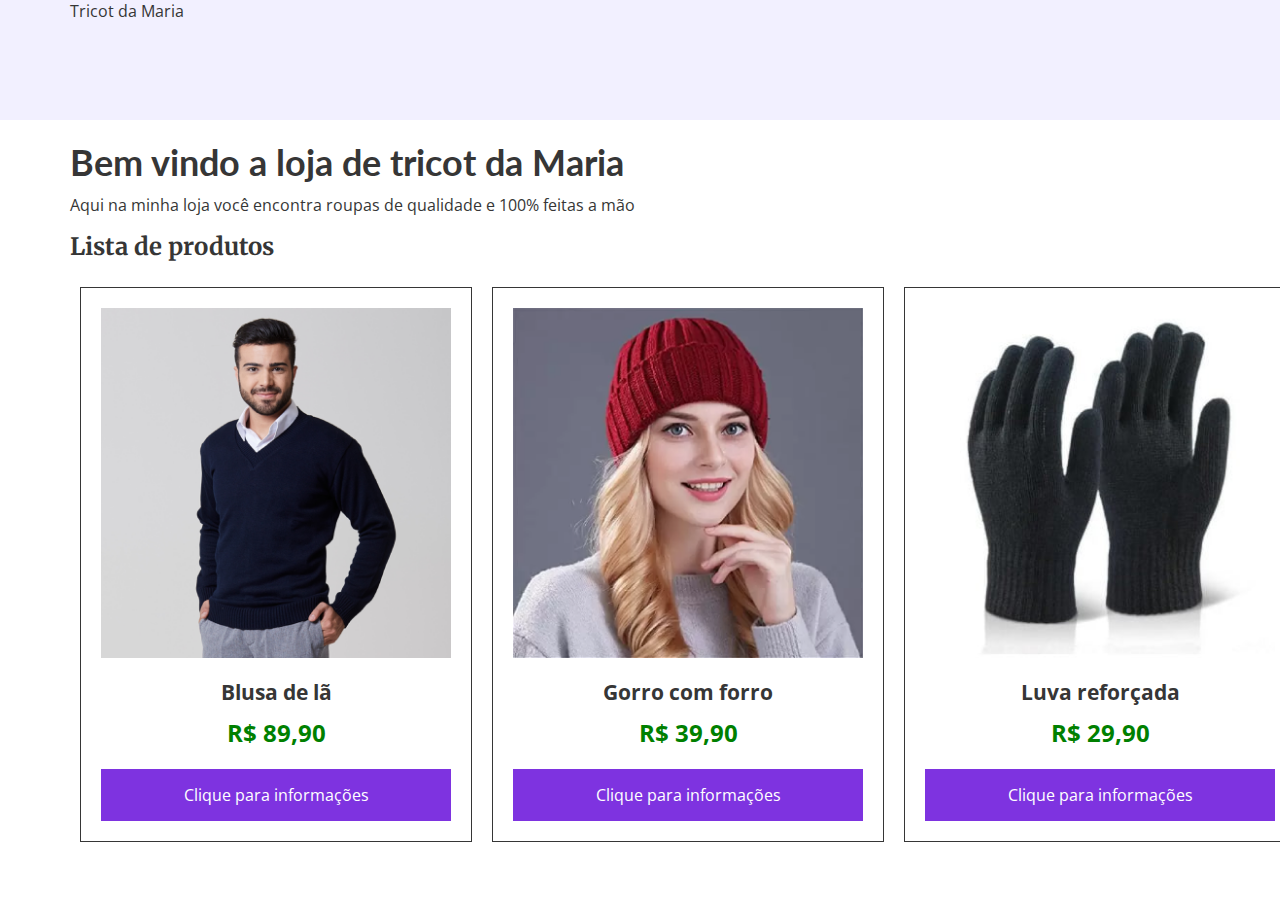
==== index.html @ 807dc62a "Meu primeiro commit" ====
<!DOCTYPE html>
<html lang="en">
<head>
    <meta charset="UTF-8">
    <meta name="viewport" content="width=device-width, initial-scale=1.0">
    <title>Lojinha de tricot</title>
    <link rel="stylesheet" type="text/css" href="css/default.css" />
</head>
<body>
    <!--  AQUI É O TÍTULO DA MINHA PÁGINA  -->
    <div id="cabecalho">
        <div class="container">
            <div id="logo">Tricot da Maria</div>
            <div id="menu"></div>
        </div>
    </div>
    <div id="principal">
        <div class="container">
            <h1>Bem vindo a loja de tricot da Maria</h1>
            <p>Aqui na minha loja você encontra roupas de qualidade e 100% feitas a mão</p>

            <h2>Lista de produtos</h2>
            <!-- AQUI É MINHA LISTA -->
            <ul id="lista-produtos">
                <li>
                    <div class="produto">
                        <img src="images/blusa.png" alt="Blusa Azul" />
                        <h3>Blusa de lã</h3>
                        <p class="preco">R$ 89,90</p>
                        <a class="botao" href="https://api.whatsapp.com/send?phone=5521970160340&text=Ol%C3%A1,%20gostaria%20de%20mais%20informa%C3%A7%C3%B5es" target="_blank">Clique para informações</a>
                    </div>
                </li>
                <li>
                    <div class="produto">
                        <img src="images/gorro.png" alt="Gorro" />
                        <h3>Gorro com forro</h3>
                        <p class="preco">R$ 39,90</p>
                        <a class="botao" href="https://api.whatsapp.com/send?phone=5521970160340&text=Ol%C3%A1,%20gostaria%20de%20mais%20informa%C3%A7%C3%B5es" target="_blank">Clique para informações</a>
                    </div>
                </li>
                <li>
                    <div class="produto">
                        <img src="images/luva.png" alt="Luvas" />
                        <h3>Luva reforçada</h3>
                        <p class="preco">R$ 29,90</p>
                        <a class="botao" href="https://api.whatsapp.com/send?phone=5521970160340&text=Ol%C3%A1,%20gostaria%20de%20mais%20informa%C3%A7%C3%B5es" target="_blank">Clique para informações</a>
                    </div>
                </li>
            </ul>
        </div>
    </div>
    <!-- todo: FAZER AQUI A LISTA DE MAIS VENDIDOS -->
    <div id="rodape">

    </div>
</body>
</html>
---- css/default.css ----
@import url('https://fonts.googleapis.com/css2?family=Lato&family=Merriweather:wght@700&family=Open+Sans:wght@300;400;700&display=swap');
*{
    margin: 0;
    padding: 0;
    color: #363636;
    font-size: 16px;
    font-family: 'Open Sans', sans-serif;
    list-style-type: none;
    text-decoration: none;
}
h1 {
    color: #363636;
    font-size: 36px;
    font-family: Lato, sans-serif;
    margin-top: 20px;
    margin-bottom: 10px;
}
h2 {
    font-family: 'Merriweather', serif;
    margin-top: 15px;
    margin-bottom: 15px;
    font-size: 24px;
}
h3 {
    font-size: 21px;
    margin-top:15px;
}
p {
    margin-top: 10px;
}
a {
    margin-top: 10px;
}
img {
    width: 100%;
}
.container {
    width: 1140px;
    margin: auto;
}

#cabecalho {
    width: 100%;
    height: 120px;
    background-color: #F2F0FF;
}

#lista-produtos {
    display: flex;
    margin: auto;
}

.produto { 
    width: 350px;
    margin: 10px;
    padding: 20px;
    border: 1px solid #363636;
    text-align: center;
}

.preco {
    font-weight: bold;
    color: green;
    font-size: 1.5rem;
}

.botao {
    display: flex;
    justify-content: center;
    margin: auto;
    margin-top: 20px;
    width: calc(100% - 30px);
    background-color: #7E33E0;
    color: white;
    padding: 15px;
}
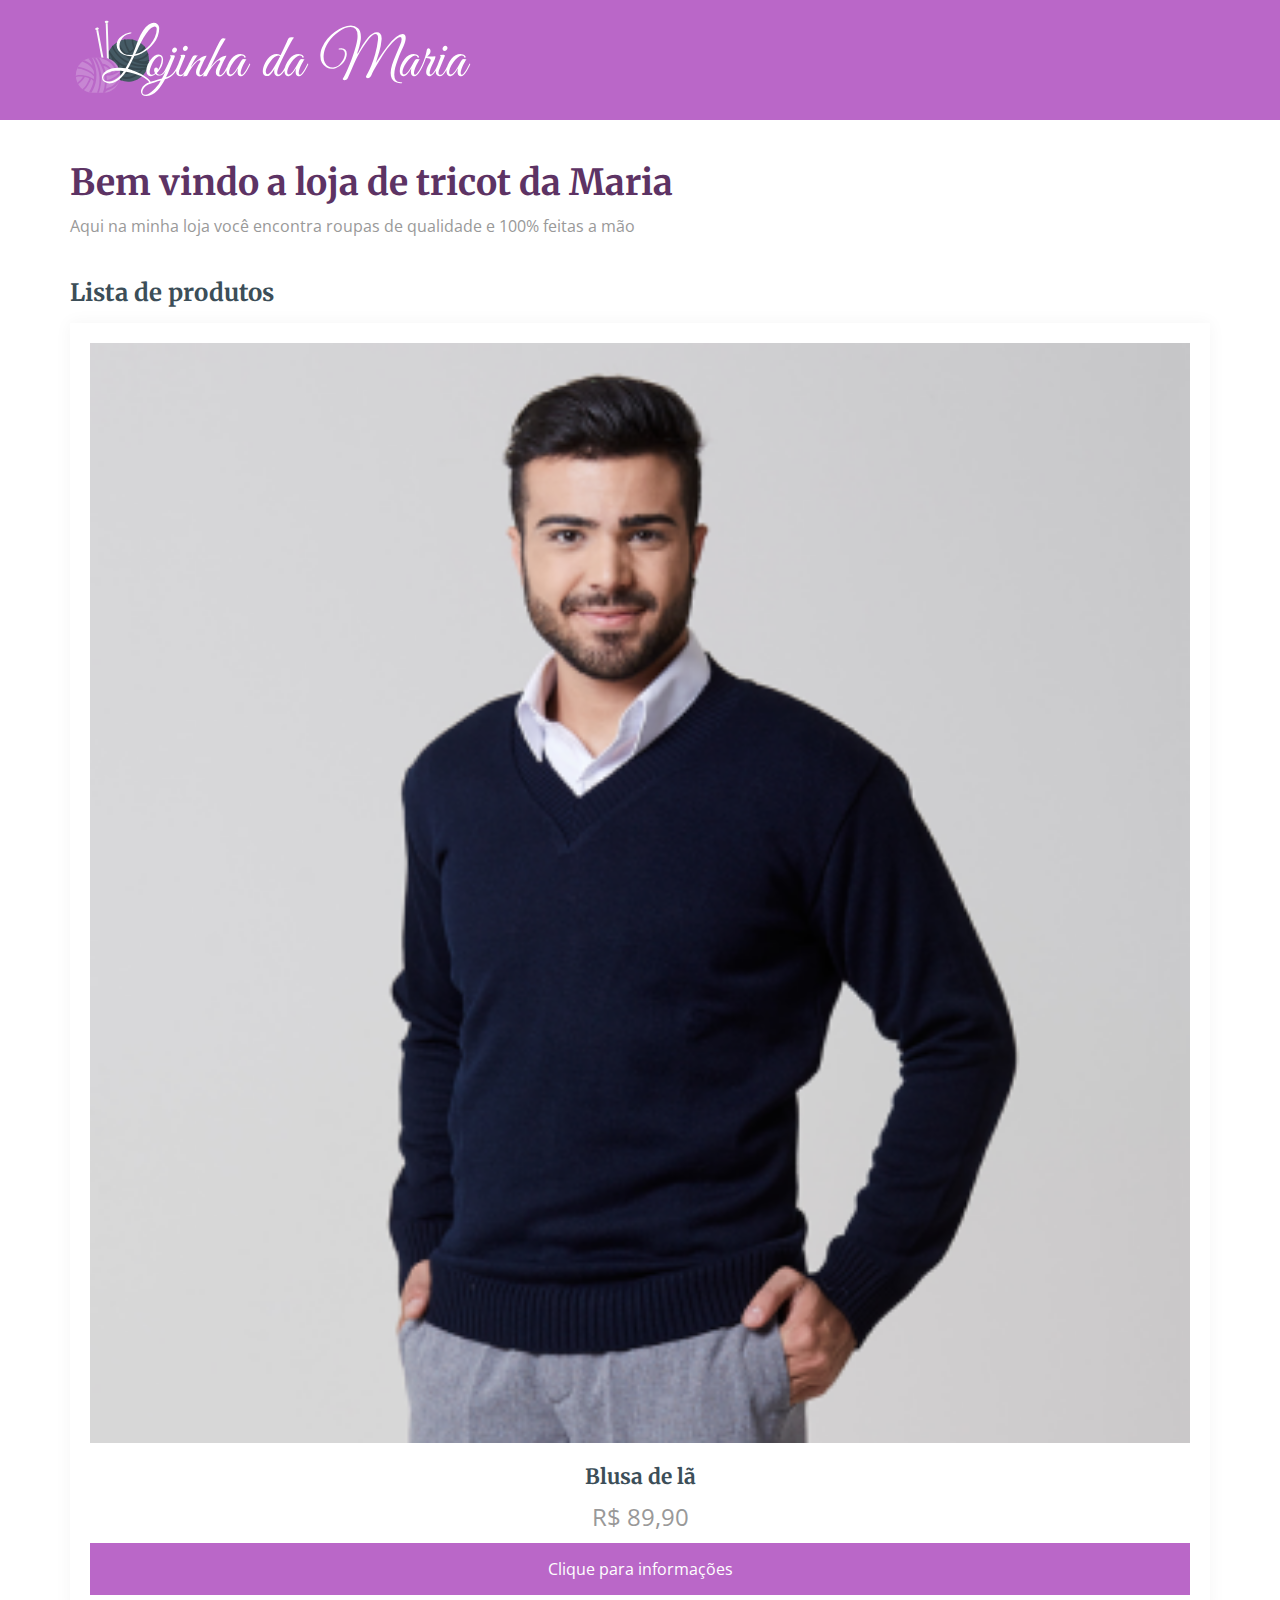
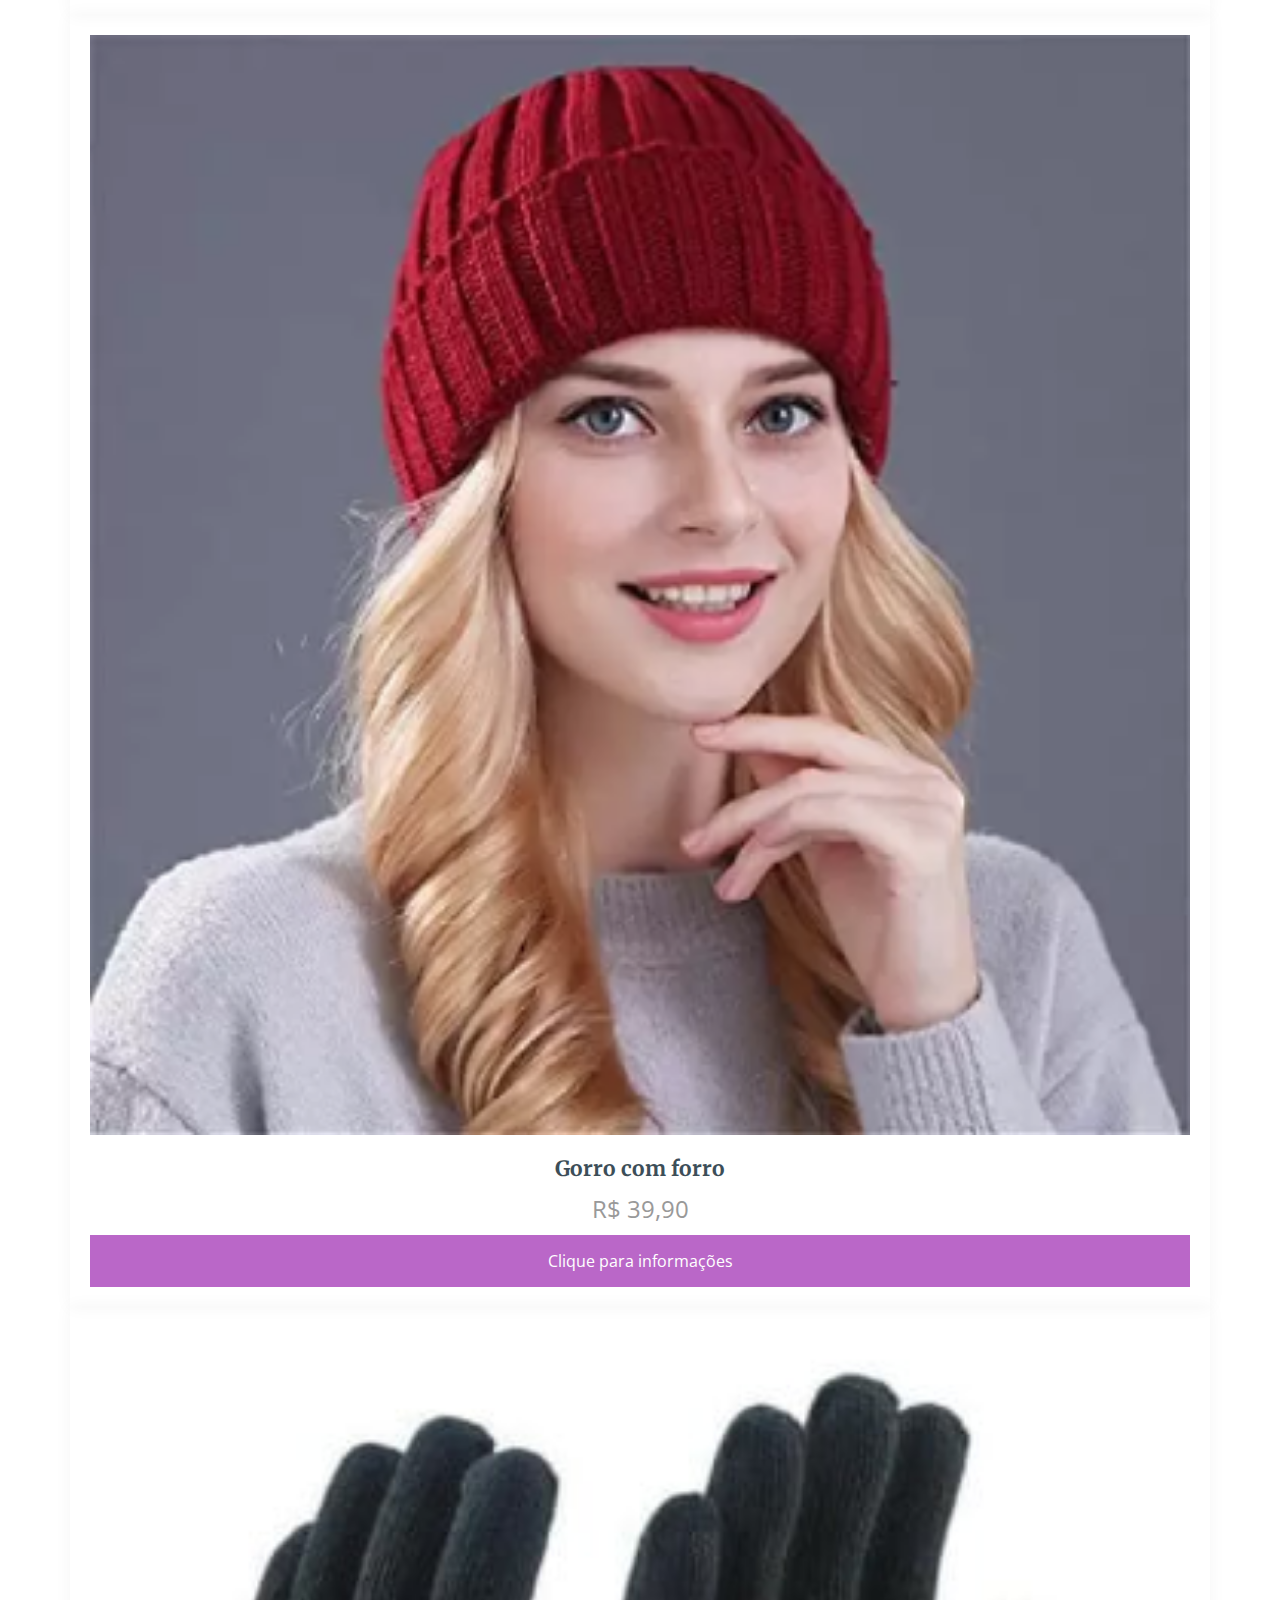
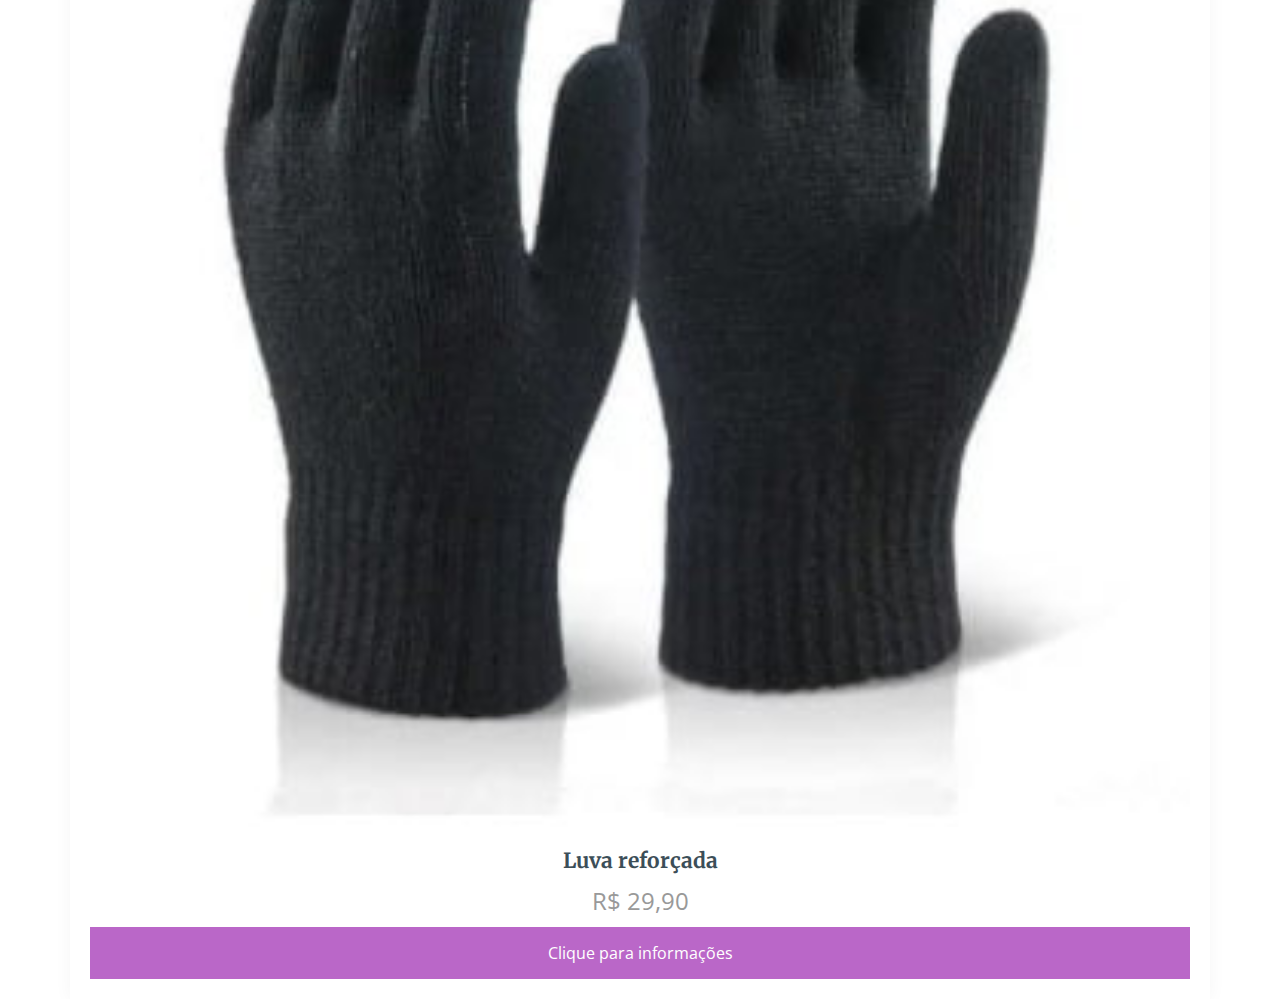
==== commit 6d764f9e: "Layout cabeçalho e produtos" ====
--- a/index.html
+++ b/index.html
@@ -4,54 +4,69 @@
     <meta charset="UTF-8">
     <meta name="viewport" content="width=device-width, initial-scale=1.0">
     <title>Lojinha de tricot</title>
+    <!-- CSS DO BOOTSTRAP -->
+    <link rel="stylesheet" href="https://stackpath.bootstrapcdn.com/bootstrap/4.1.3/css/bootstrap.min.css" integrity="sha384-MCw98/SFnGE8fJT3GXwEOngsV7Zt27NXFoaoApmYm81iuXoPkFOJwJ8ERdknLPMO" crossorigin="anonymous">
+    <!-- MEU CSS -->
     <link rel="stylesheet" type="text/css" href="css/default.css" />
+
+    <!-- JAVASCRIPT DO BOOTSTRAP -->
+    <script src="https://code.jquery.com/jquery-3.3.1.slim.min.js" integrity="sha384-q8i/X+965DzO0rT7abK41JStQIAqVgRVzpbzo5smXKp4YfRvH+8abtTE1Pi6jizo" crossorigin="anonymous"></script>
+    <script src="https://cdnjs.cloudflare.com/ajax/libs/popper.js/1.14.3/umd/popper.min.js" integrity="sha384-ZMP7rVo3mIykV+2+9J3UJ46jBk0WLaUAdn689aCwoqbBJiSnjAK/l8WvCWPIPm49" crossorigin="anonymous"></script>
+    <script src="https://stackpath.bootstrapcdn.com/bootstrap/4.1.3/js/bootstrap.min.js" integrity="sha384-ChfqqxuZUCnJSK3+MXmPNIyE6ZbWh2IMqE241rYiqJxyMiZ6OW/JmZQ5stwEULTy" crossorigin="anonymous"></script>
 </head>
 <body>
     <!--  AQUI É O TÍTULO DA MINHA PÁGINA  -->
-    <div id="cabecalho">
+    <header id="cabecalho">
         <div class="container">
-            <div id="logo">Tricot da Maria</div>
+            <div id="logo">
+                <img src="images/logo-lojinha.svg" alt="Logo" height="84" />
+            </div>
             <div id="menu"></div>
         </div>
-    </div>
-    <div id="principal">
+    </header>
+    <main id="principal">
         <div class="container">
             <h1>Bem vindo a loja de tricot da Maria</h1>
             <p>Aqui na minha loja você encontra roupas de qualidade e 100% feitas a mão</p>
 
-            <h2>Lista de produtos</h2>
-            <!-- AQUI É MINHA LISTA -->
-            <ul id="lista-produtos">
-                <li>
-                    <div class="produto">
-                        <img src="images/blusa.png" alt="Blusa Azul" />
-                        <h3>Blusa de lã</h3>
-                        <p class="preco">R$ 89,90</p>
-                        <a class="botao" href="https://api.whatsapp.com/send?phone=5521970160340&text=Ol%C3%A1,%20gostaria%20de%20mais%20informa%C3%A7%C3%B5es" target="_blank">Clique para informações</a>
-                    </div>
-                </li>
-                <li>
-                    <div class="produto">
-                        <img src="images/gorro.png" alt="Gorro" />
-                        <h3>Gorro com forro</h3>
-                        <p class="preco">R$ 39,90</p>
-                        <a class="botao" href="https://api.whatsapp.com/send?phone=5521970160340&text=Ol%C3%A1,%20gostaria%20de%20mais%20informa%C3%A7%C3%B5es" target="_blank">Clique para informações</a>
-                    </div>
-                </li>
-                <li>
-                    <div class="produto">
-                        <img src="images/luva.png" alt="Luvas" />
-                        <h3>Luva reforçada</h3>
-                        <p class="preco">R$ 29,90</p>
-                        <a class="botao" href="https://api.whatsapp.com/send?phone=5521970160340&text=Ol%C3%A1,%20gostaria%20de%20mais%20informa%C3%A7%C3%B5es" target="_blank">Clique para informações</a>
-                    </div>
-                </li>
-            </ul>
+            <section id="produtos">
+                <h2>Lista de produtos</h2>
+                <!-- AQUI É MINHA LISTA -->
+                <ul class="row">
+                    <li class="col-lg-4 col-sm-12">
+                        <div class="produto">
+                            <img src="images/blusa.png" alt="Blusa Azul" />
+                            <h3>Blusa de lã</h3>
+                            <p class="preco">R$ 89,90</p>
+                            <a class="botao" href="https://api.whatsapp.com/send?phone=5521970160340&text=Ol%C3%A1,%20gostaria%20de%20mais%20informa%C3%A7%C3%B5es" target="_blank">Clique para informações</a>
+                        </div>
+                    </li>
+                    <li class="col-lg-4 col-sm-12">
+                        <div class="produto">
+                            <img src="images/gorro.png" alt="Gorro" />
+                            <h3>Gorro com forro</h3>
+                            <p class="preco">R$ 39,90</p>
+                            <a class="botao" href="https://api.whatsapp.com/send?phone=5521970160340&text=Ol%C3%A1,%20gostaria%20de%20mais%20informa%C3%A7%C3%B5es" target="_blank">Clique para informações</a>
+                        </div>
+                    </li>
+                    <li class="col-lg-4 col-sm-12">
+                        <div class="produto">
+                            <img src="images/luva.png" alt="Luvas" />
+                            <h3>Luva reforçada</h3>
+                            <p class="preco">R$ 29,90</p>
+                            <a class="botao" href="https://api.whatsapp.com/send?phone=5521970160340&text=Ol%C3%A1,%20gostaria%20de%20mais%20informa%C3%A7%C3%B5es" target="_blank">Clique para informações</a>
+                        </div>
+                    </li>
+                </ul>
+            </section>
+            <section id="quem-somos">
+
+            </section>
         </div>
-    </div>
+    </main>
     <!-- todo: FAZER AQUI A LISTA DE MAIS VENDIDOS -->
-    <div id="rodape">
+    <footer id="rodape">
 
-    </div>
+    </footer>
 </body>
 </html>--- a/css/default.css
+++ b/css/default.css
@@ -2,37 +2,25 @@
 *{
     margin: 0;
     padding: 0;
-    color: #363636;
+    color: #999999;
     font-size: 16px;
     font-family: 'Open Sans', sans-serif;
     list-style-type: none;
     text-decoration: none;
 }
-h1 {
-    color: #363636;
+#principal h1 {
+    color: #5D3364;
     font-size: 36px;
-    font-family: Lato, sans-serif;
-    margin-top: 20px;
+    font-family: 'Merriweather', serif;
+    margin-top: 40px;
     margin-bottom: 10px;
 }
-h2 {
-    font-family: 'Merriweather', serif;
-    margin-top: 15px;
-    margin-bottom: 15px;
-    font-size: 24px;
-}
-h3 {
-    font-size: 21px;
-    margin-top:15px;
-}
-p {
+#principal p {
     margin-top: 10px;
 }
-a {
+
+.produto a {
     margin-top: 10px;
-}
-img {
-    width: 100%;
 }
 .container {
     width: 1140px;
@@ -42,7 +30,19 @@
 #cabecalho {
     width: 100%;
     height: 120px;
-    background-color: #F2F0FF;
+    background-color: #BA67C8;
+}
+
+#logo img {
+    margin-top:16px;
+}
+
+#produtos h2 {
+    font-family: 'Merriweather', serif;
+    margin-top: 40px;
+    margin-bottom: 15px;
+    font-size: 24px;
+    color: #3C4E58;
 }
 
 #lista-produtos {
@@ -51,16 +51,25 @@
 }
 
 .produto { 
-    width: 350px;
-    margin: 10px;
     padding: 20px;
-    border: 1px solid #363636;
     text-align: center;
+    -webkit-box-shadow: 0px 0px 16px 1px rgba(0,0,0,0.04);
+    -moz-box-shadow: 0px 0px 16px 1px rgba(0,0,0,0.04);
+    box-shadow: 0px 0px 16px 1px rgba(0,0,0,0.04);
+}
+
+.produto h3 {
+    font-family: 'Merriweather', serif;
+    font-size: 21px;
+    margin-top: 15px;
+    color: #3C4E58;
+}
+
+.produto img {
+    width: 100%;
 }
 
 .preco {
-    font-weight: bold;
-    color: green;
     font-size: 1.5rem;
 }
 
@@ -70,7 +79,7 @@
     margin: auto;
     margin-top: 20px;
     width: calc(100% - 30px);
-    background-color: #7E33E0;
+    background-color: #BA67C8;
     color: white;
     padding: 15px;
 }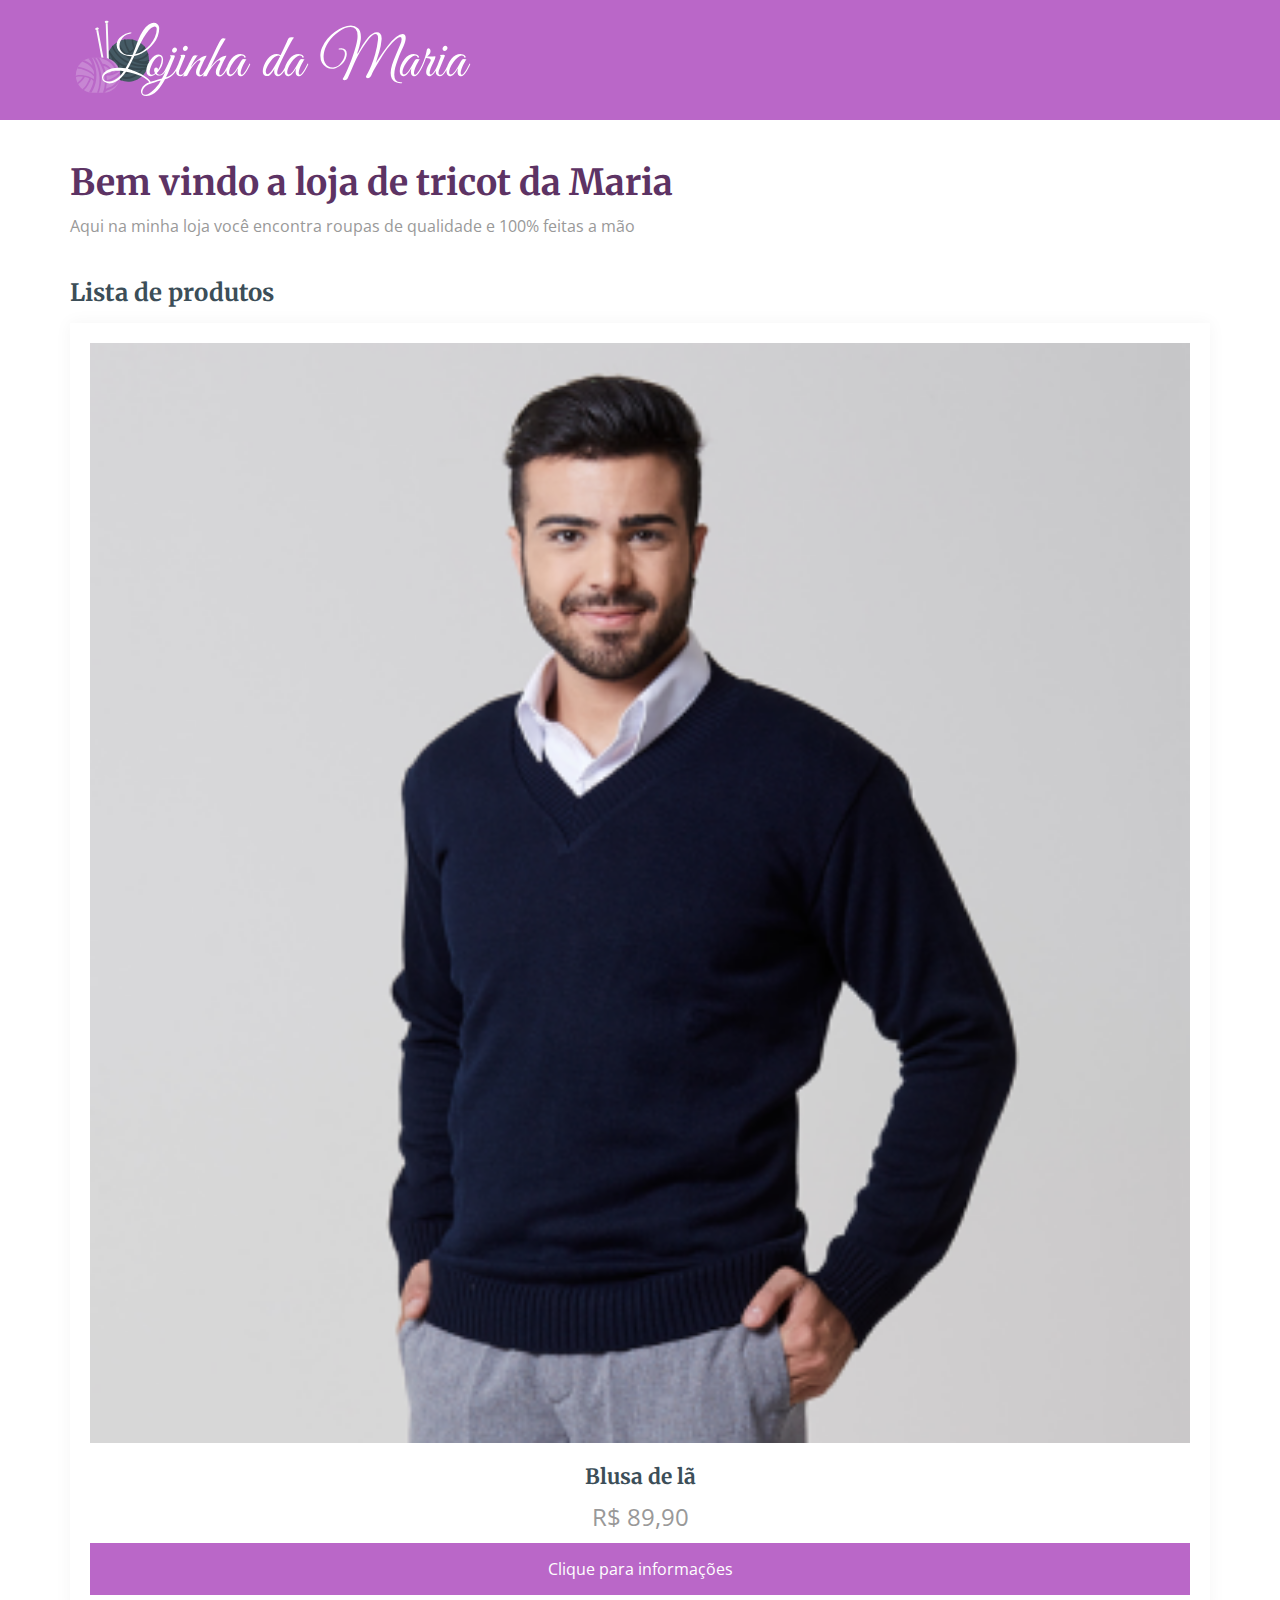
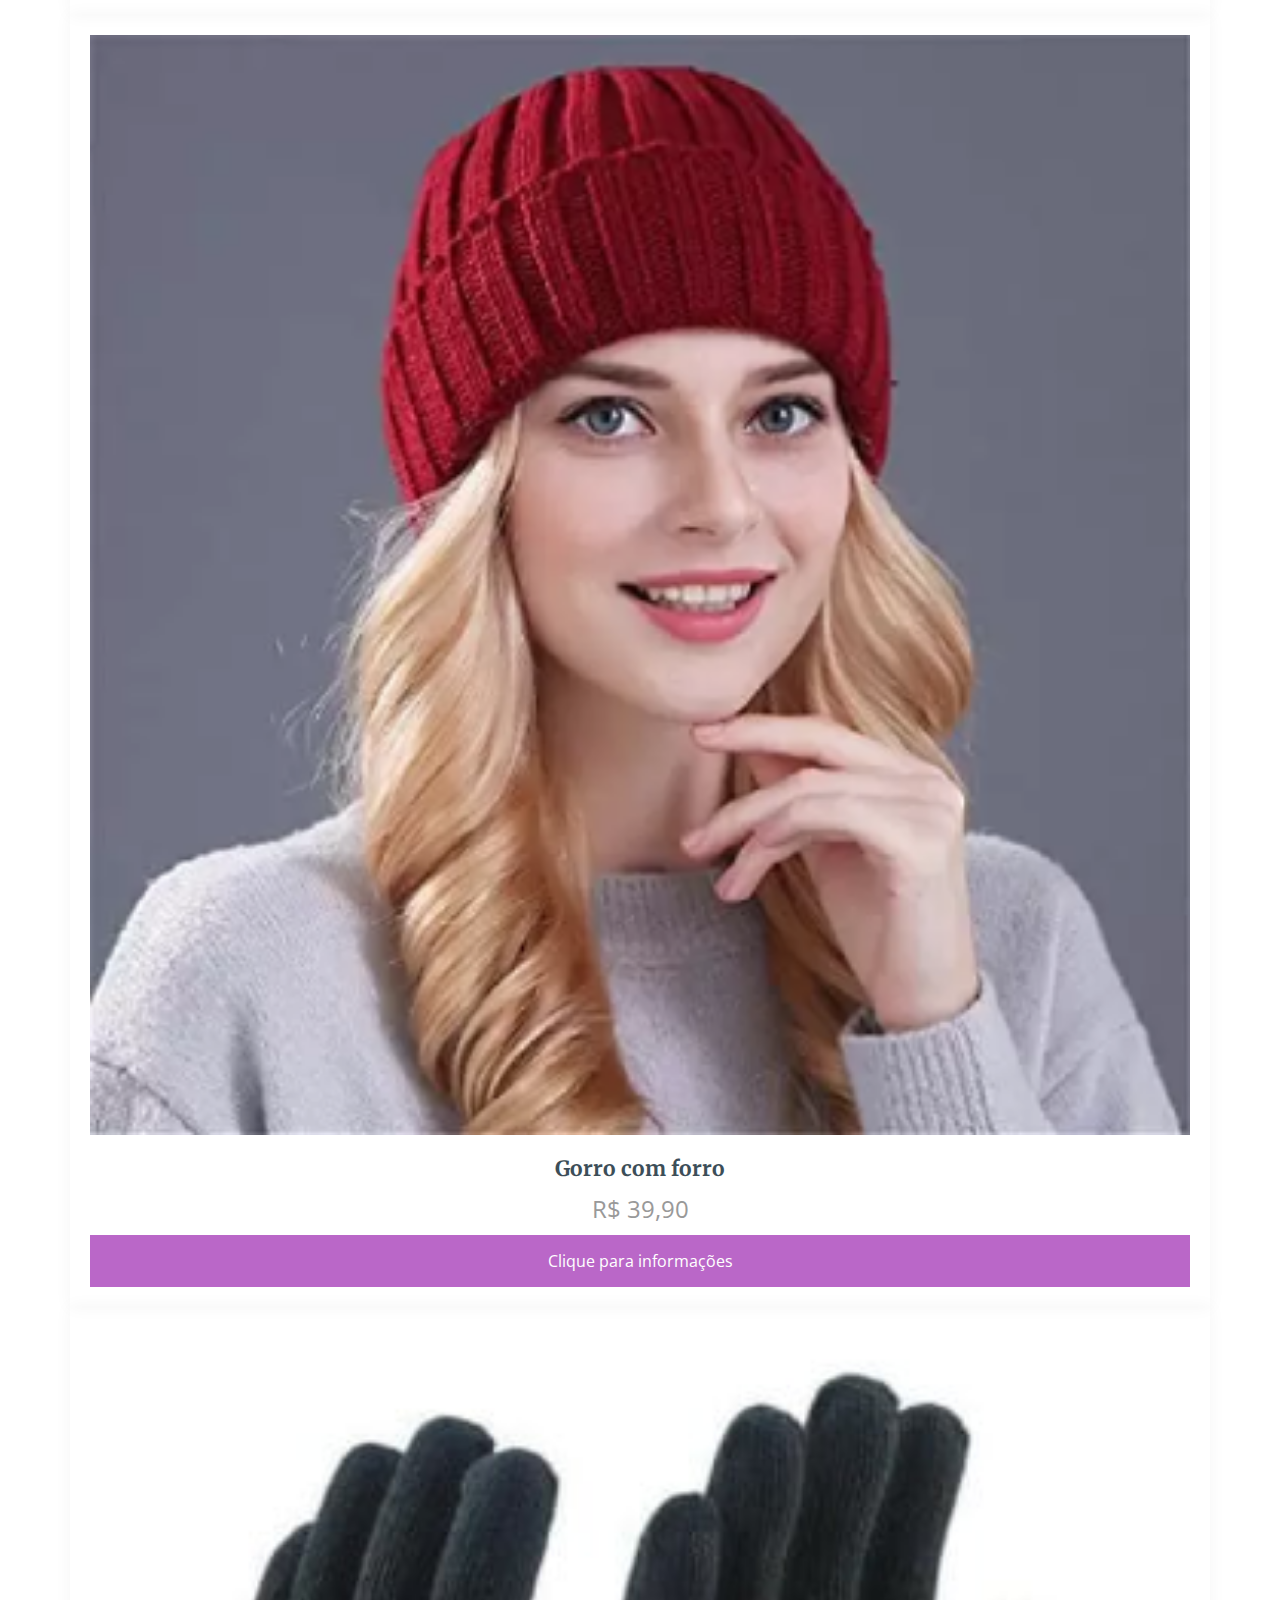
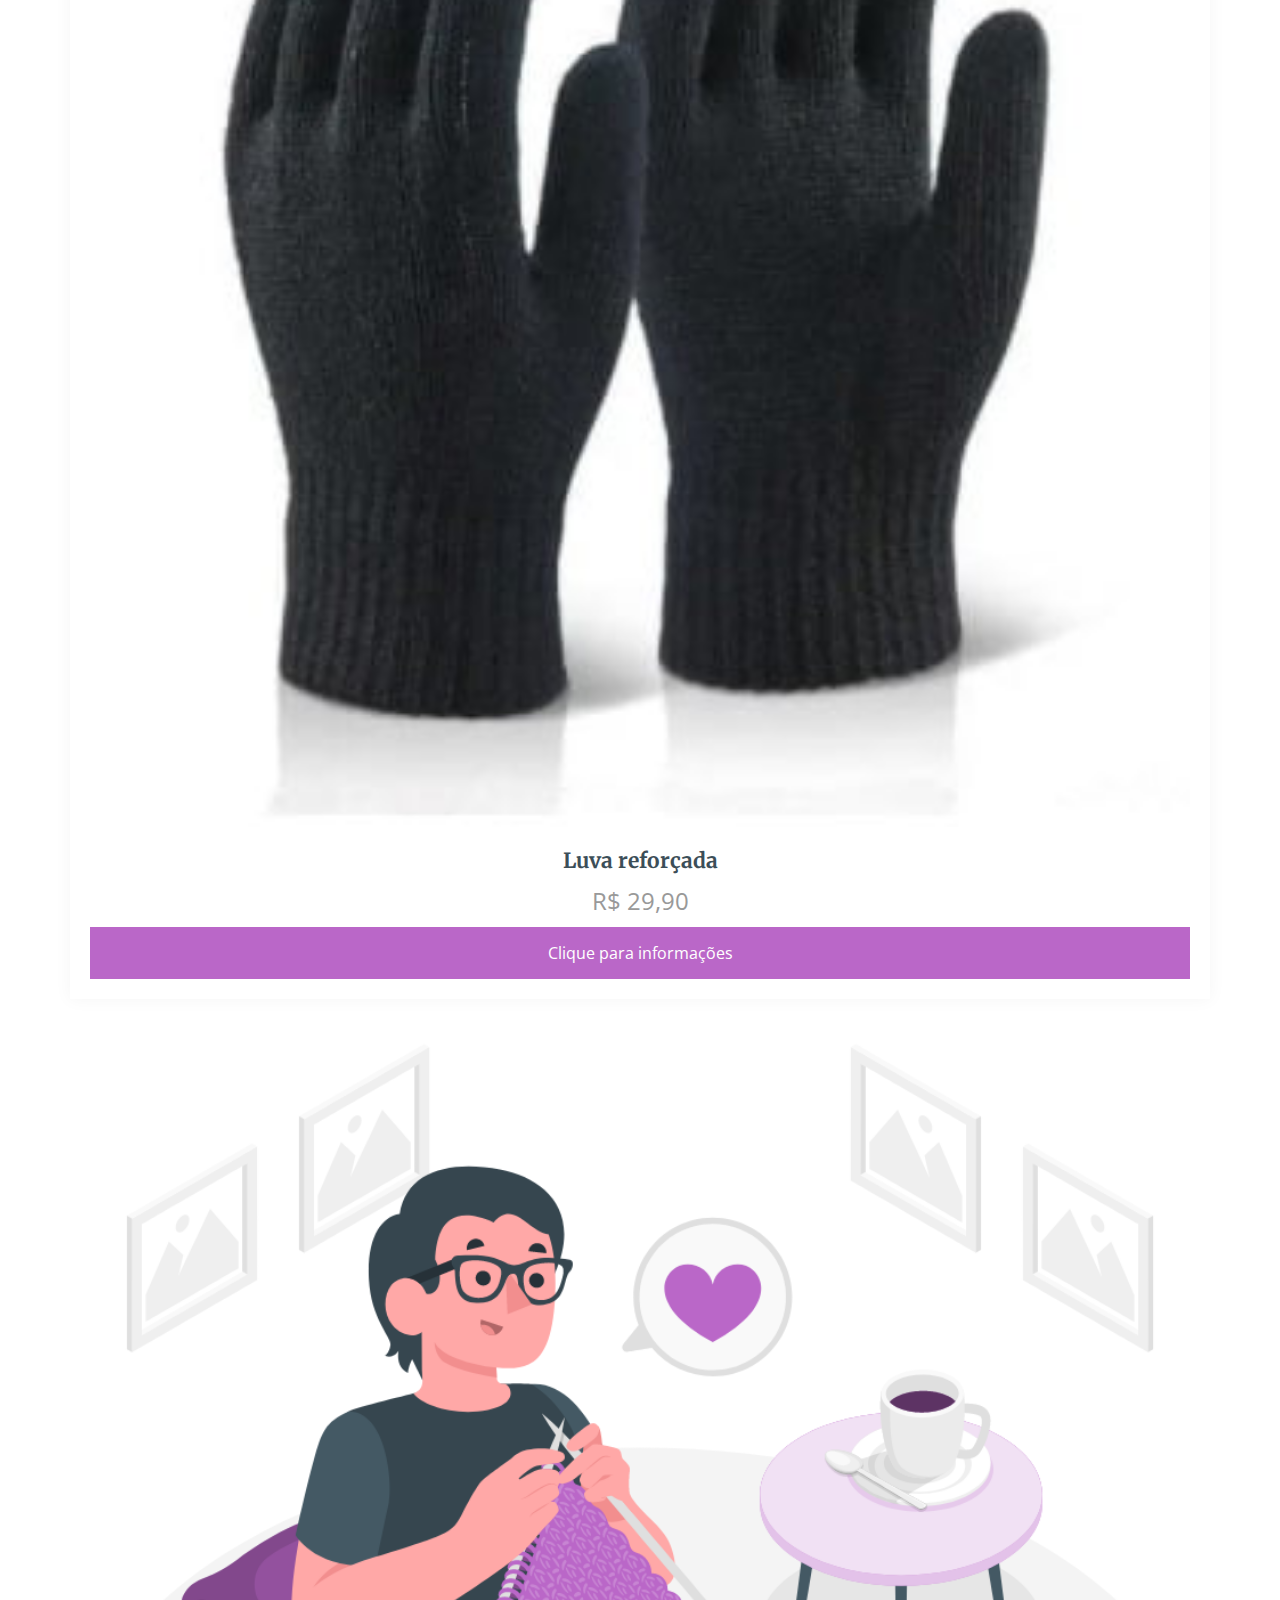
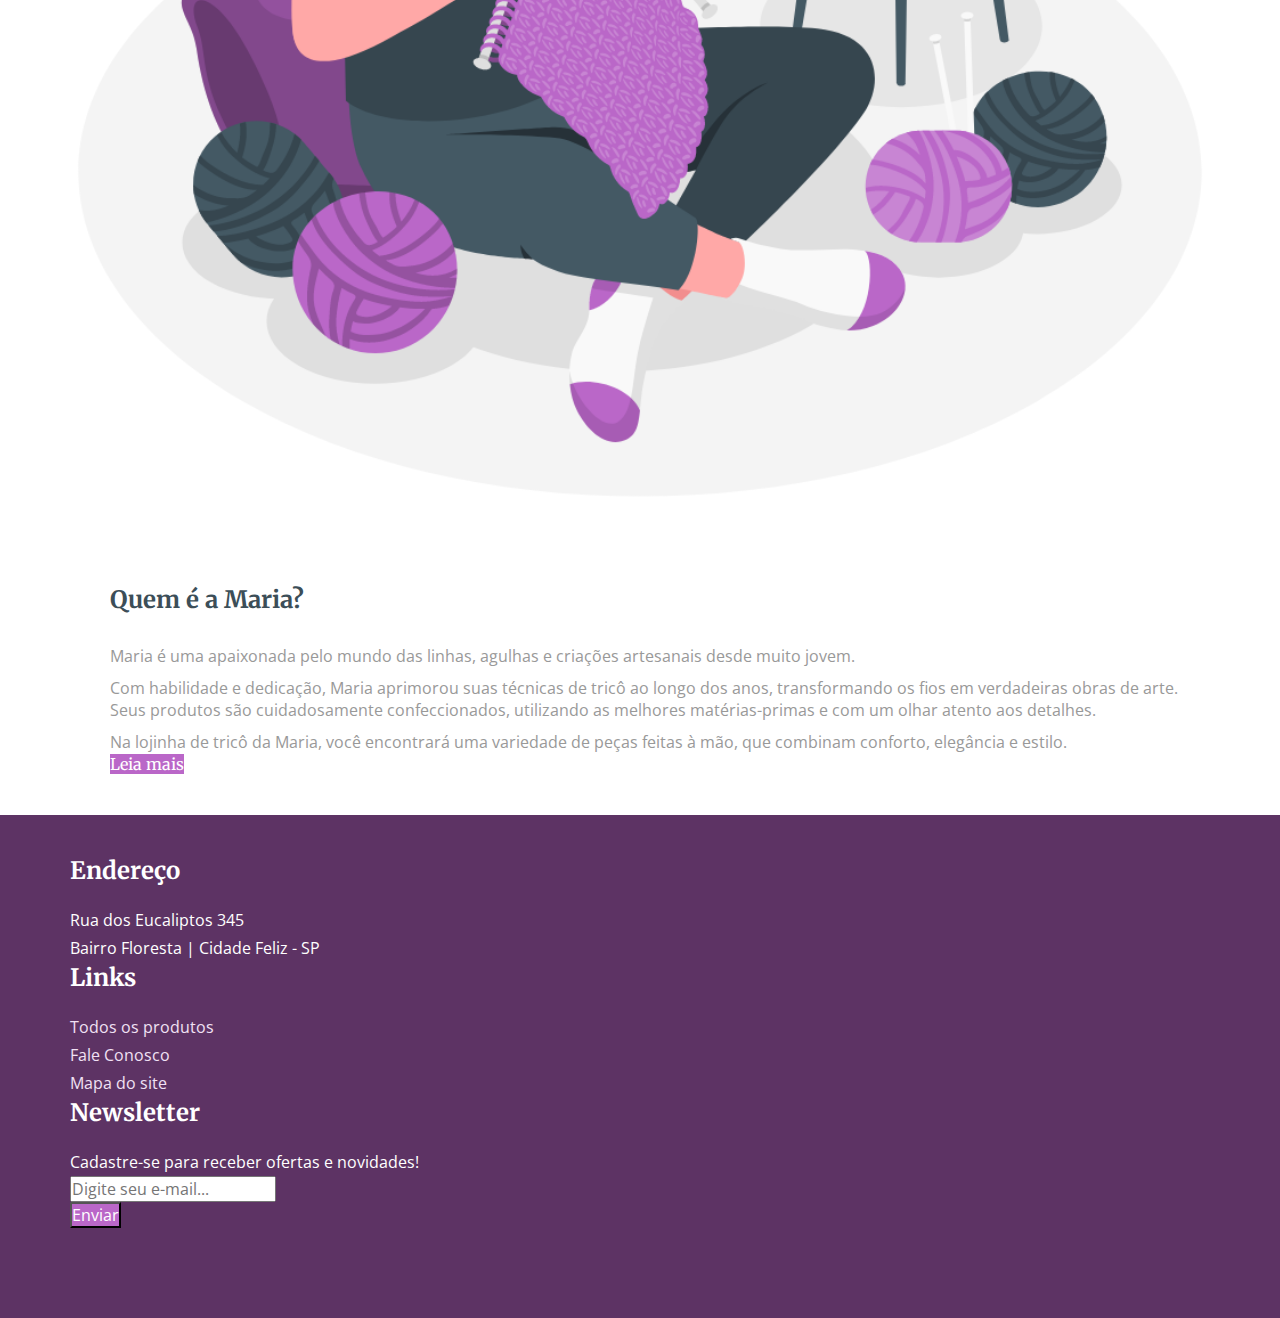
==== commit a0855d26: "homepage finalizada" ====
--- a/index.html
+++ b/index.html
@@ -59,14 +59,50 @@
                     </li>
                 </ul>
             </section>
-            <section id="quem-somos">
-
+            <section id="quem-somos" class="row">
+                <div class="col-lg-6">
+                    <img src="images/quem-somos.png" alt="Foto da Maria tricotando" />
+                </div>
+                <div class="col-lg-6 texto">
+                    <h2>Quem é a Maria?</h2>
+                    <p>Maria é uma apaixonada pelo mundo das linhas, agulhas e criações artesanais desde muito jovem.</p>
+                    <p>Com habilidade e dedicação, Maria aprimorou suas técnicas de tricô ao longo dos anos, transformando os fios em verdadeiras obras de arte. Seus produtos são cuidadosamente confeccionados, utilizando as melhores matérias-primas e com um olhar atento aos detalhes.</p>
+                    <p>Na lojinha de tricô da Maria, você encontrará uma variedade de peças feitas à mão, que combinam conforto, elegância e estilo.</p>
+                    <a class="btn btn-lg" href="#">Leia mais</a>
+                </div>
             </section>
         </div>
     </main>
-    <!-- todo: FAZER AQUI A LISTA DE MAIS VENDIDOS -->
     <footer id="rodape">
-
+        <div class="container">
+            <div class="row">
+                <div class="col-lg-4">
+                    <h2>Endereço</h2>
+                    <ul>
+                        <li>Rua dos Eucaliptos 345</li>
+                        <li>Bairro Floresta | Cidade Feliz - SP</li>
+                    </ul>
+                </div>
+                <div class="col-lg-4">
+                    <h2>Links</h2>
+                    <ul>
+                        <li><a href="#">Todos os produtos</a></li>
+                        <li><a href="contato.html">Fale Conosco</a></li>
+                        <li><a href="#">Mapa do site</a></li>
+                    </ul>
+                </div>
+                <div class="col-lg-4">
+                    <h2>Newsletter</h2>
+                    <p>Cadastre-se para receber ofertas e novidades!</p>
+                    <div class="input-group">
+                        <input type="email" class="form-control" placeholder="Digite seu e-mail..." />
+                        <div class="input-group-append">
+                          <button class="btn btn-outline-secondary" type="button" >Enviar</button>
+                        </div>
+                      </div>
+                </div>
+            </div>
+        </div>
     </footer>
 </body>
 </html>--- a/css/default.css
+++ b/css/default.css
@@ -37,7 +37,7 @@
     margin-top:16px;
 }
 
-#produtos h2 {
+ #produtos h2 {
     font-family: 'Merriweather', serif;
     margin-top: 40px;
     margin-bottom: 15px;
@@ -82,4 +82,56 @@
     background-color: #BA67C8;
     color: white;
     padding: 15px;
+}
+
+#quem-somos img {
+    width: 100%;
+}
+
+#quem-somos .texto {
+    padding-left: 40px;
+}
+
+#quem-somos h2 {
+    font-family: 'Merriweather', serif;
+    margin-top: 40px;
+    margin-bottom: 30px;
+    font-size: 24px;
+    color: #3C4E58;
+}
+
+#quem-somos a {
+    font-family: 'Merriweather', serif;
+    margin-top: 20px;
+    background-color: #BA67C8;
+    color: white;
+}
+
+#rodape {
+    margin-top: 40px;
+    padding-top: 40px;
+    padding-bottom: 90px;
+    background-color: #5D3364;
+    color: #ffffff;
+}
+
+#rodape h2 {
+    font-family: 'Merriweather', serif;
+    margin-bottom: 20px;
+    font-size: 24px;
+    color: #ffffff;
+}
+
+#rodape li, #rodape p {
+    color: #ffffff;
+    line-height: 1.75em;
+}
+
+#rodape a {
+    color: #F1E1F4;
+}
+
+#rodape button {
+    color: #ffffff;
+    background-color: #BA67C8;
 }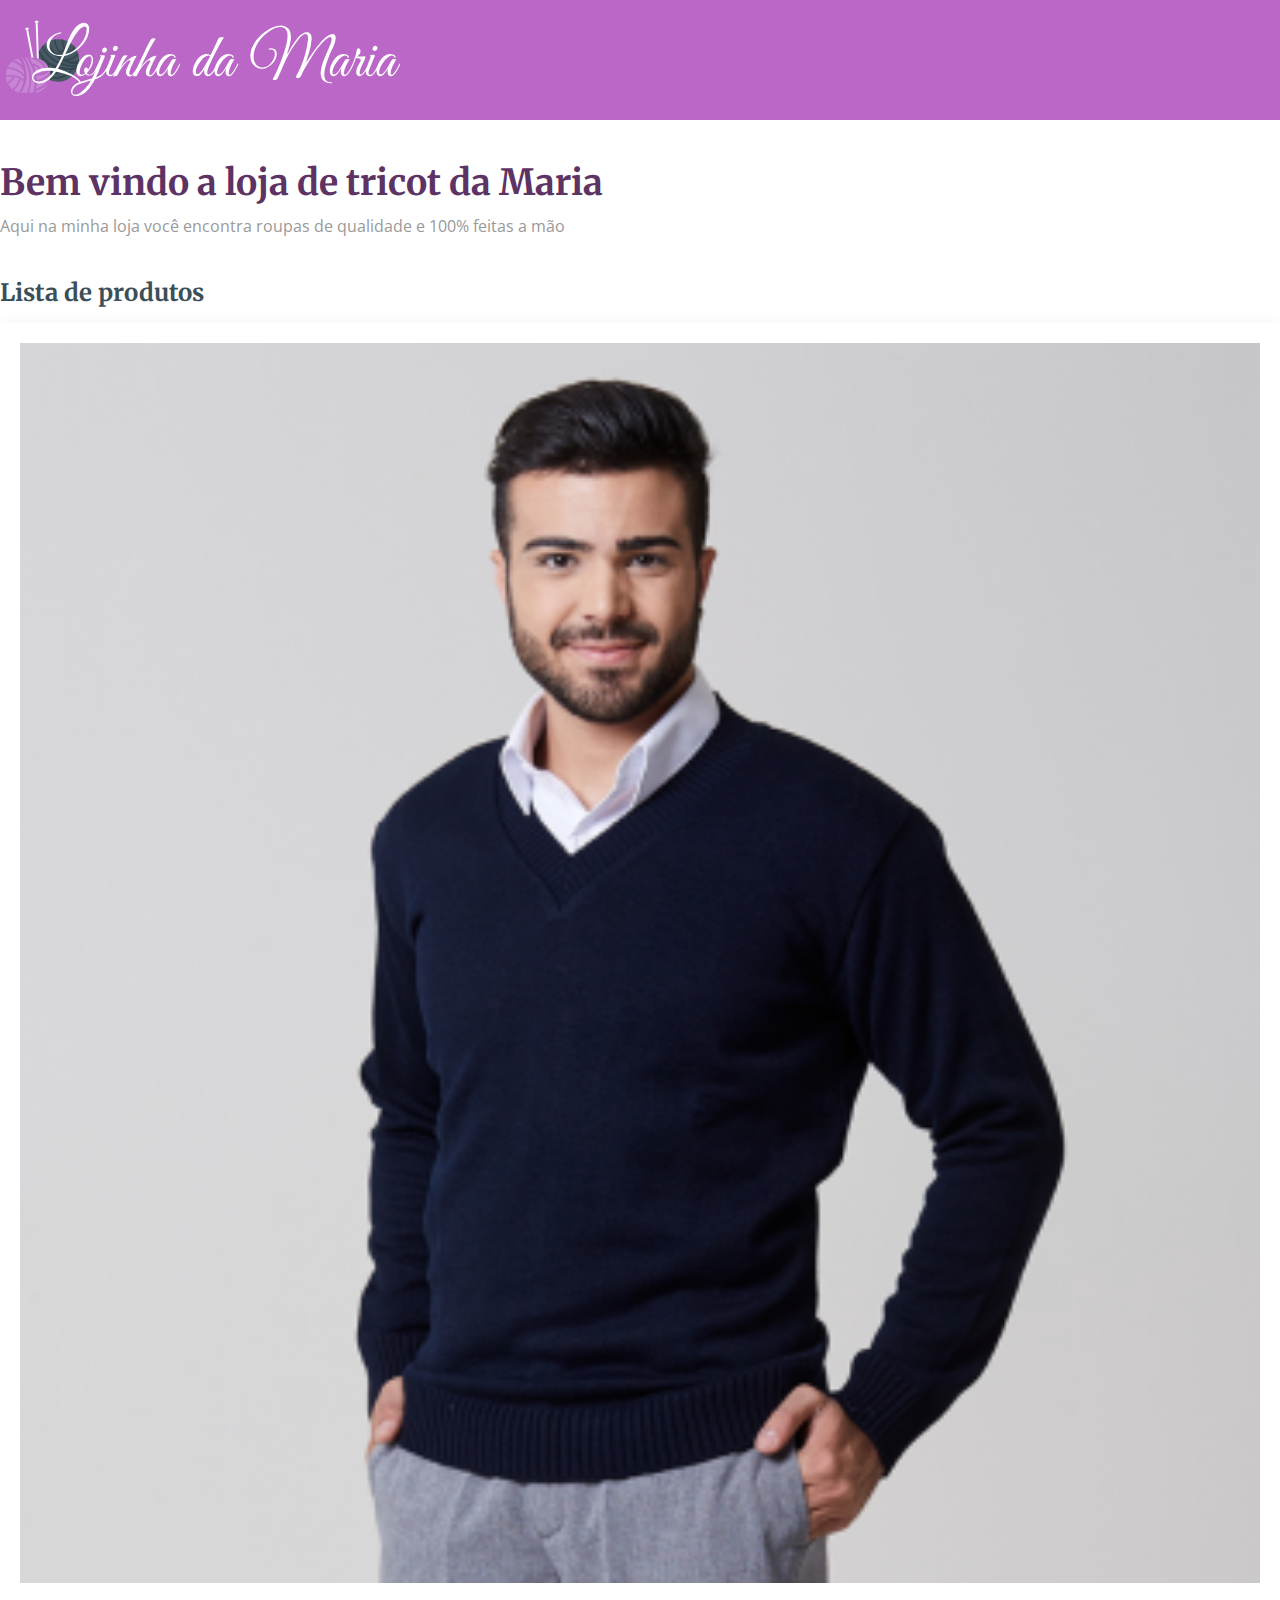
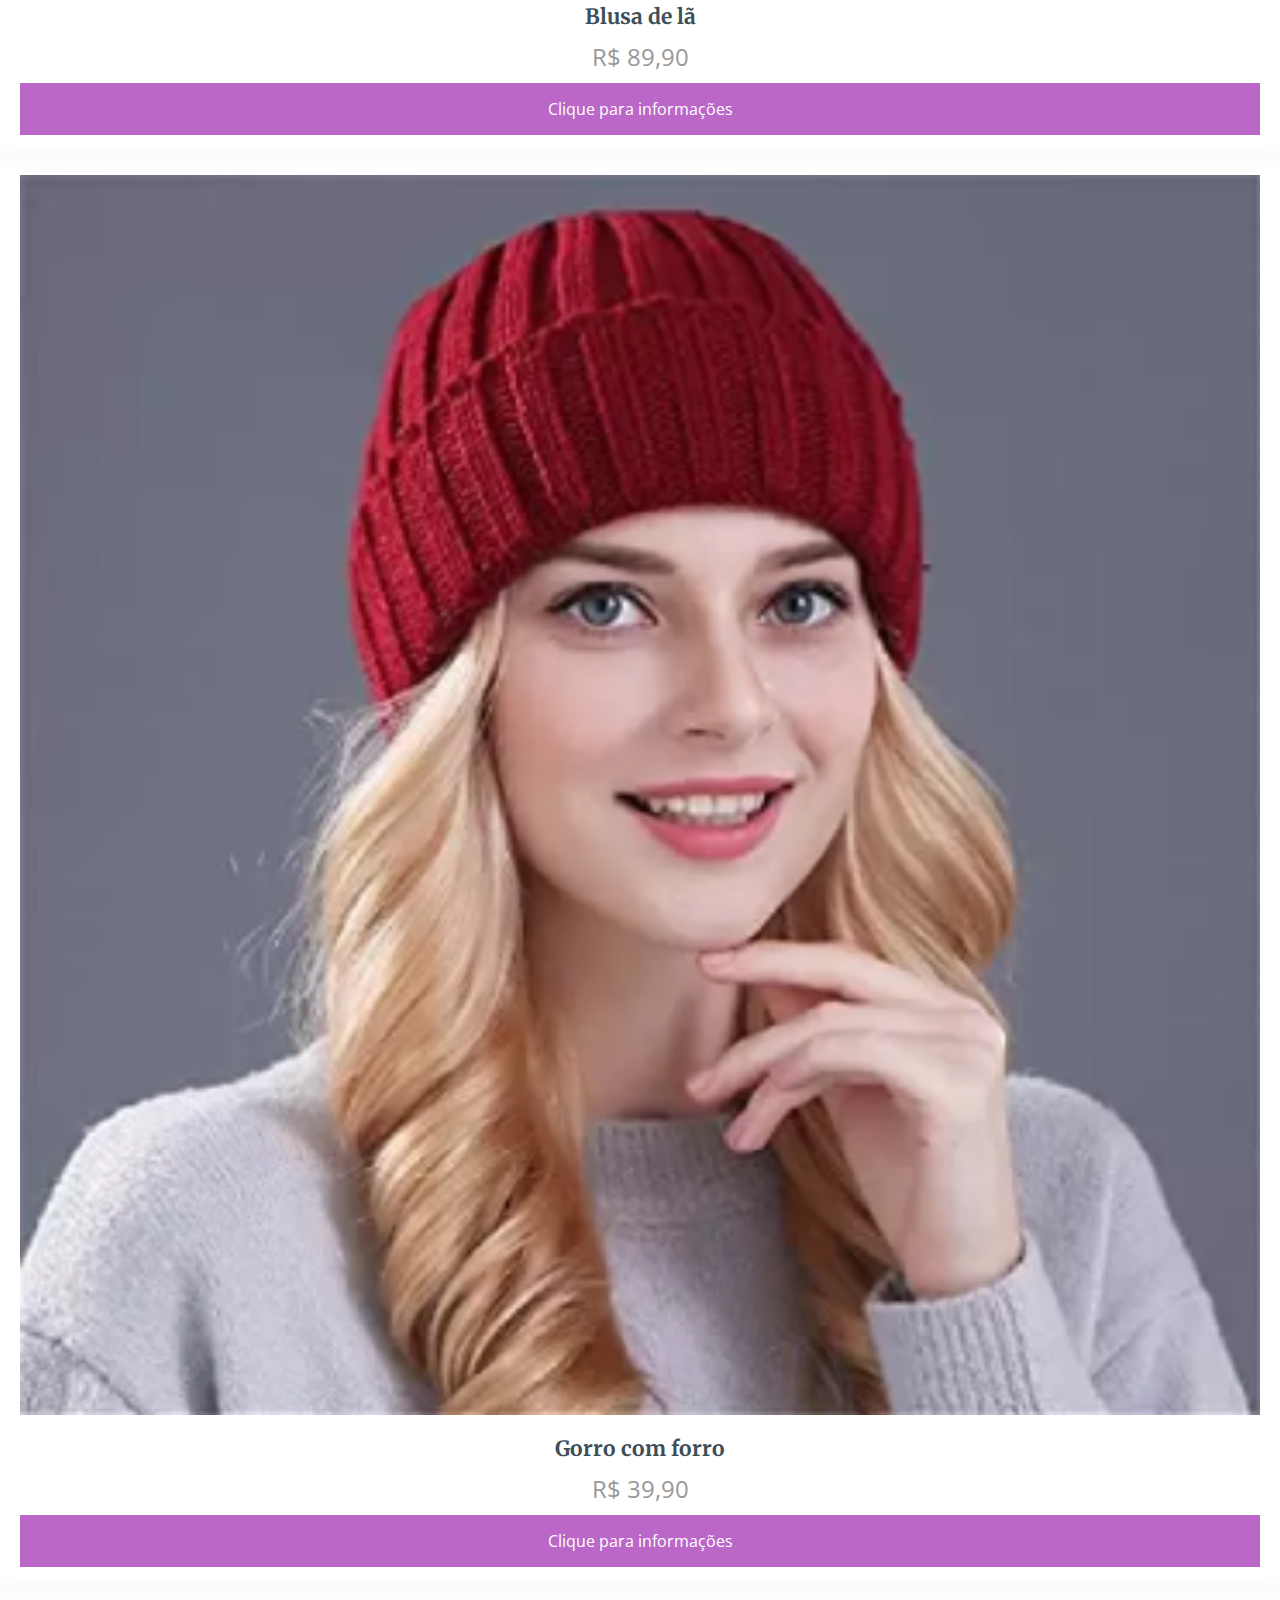
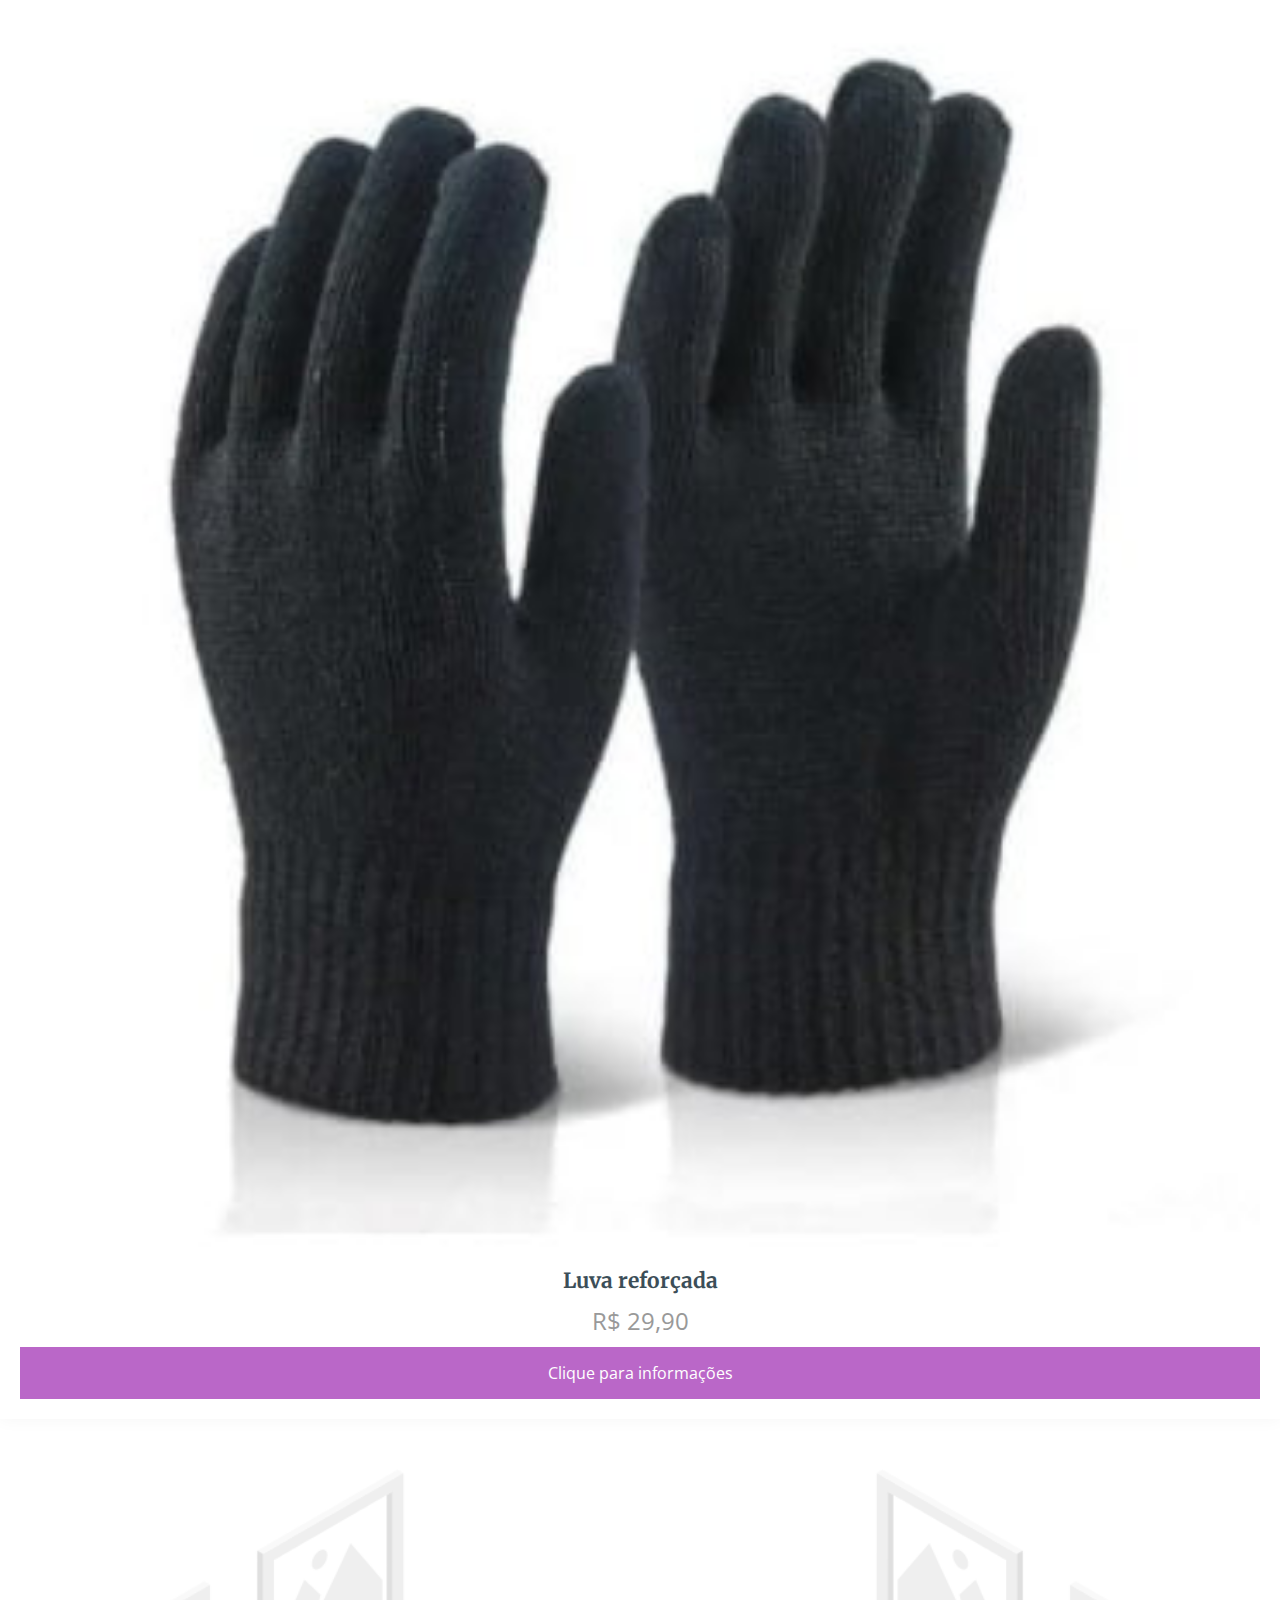
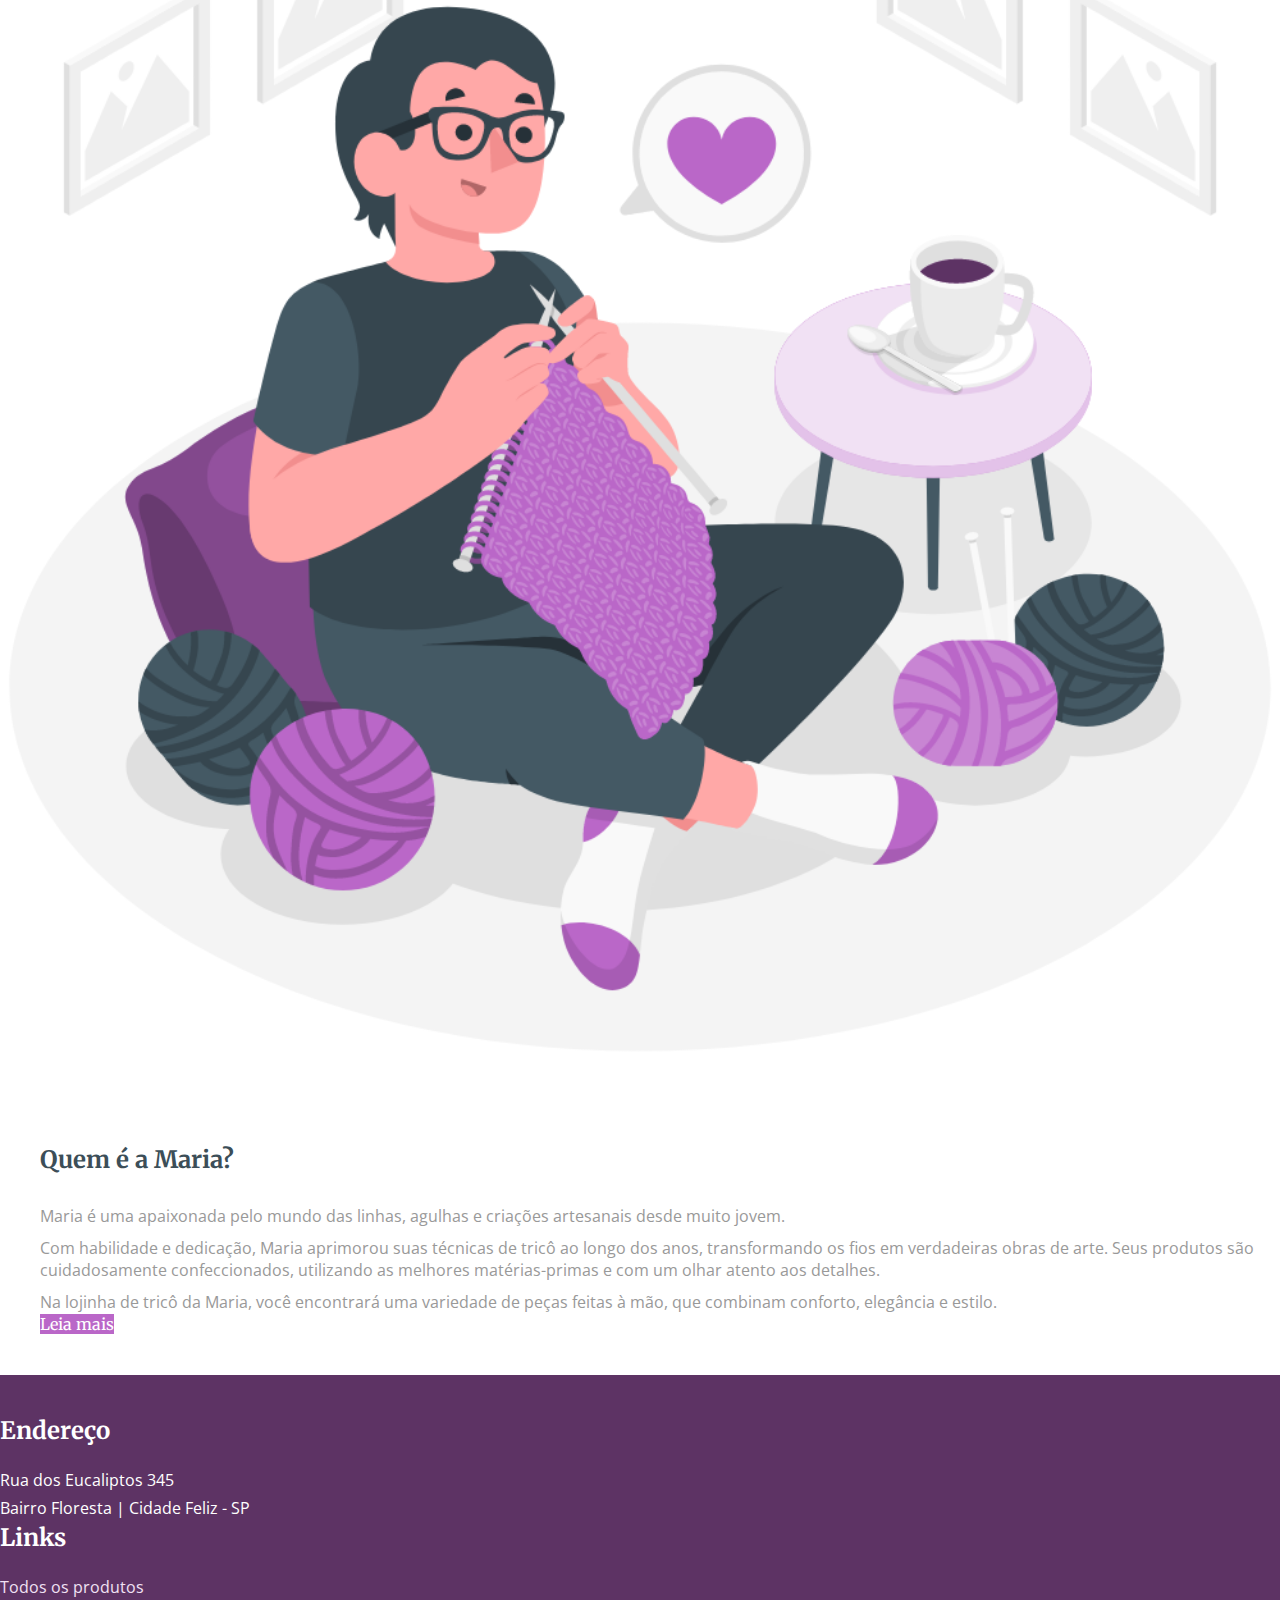
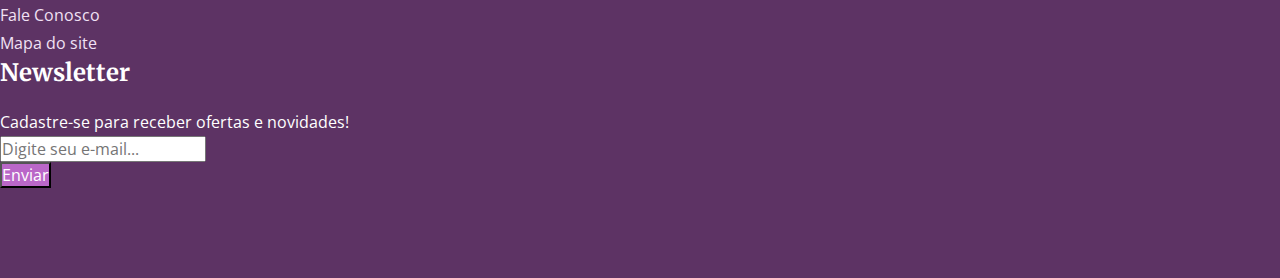
==== commit ddb1a1e3: "Responsivo contato e index" ====
--- a/index.html
+++ b/index.html
@@ -18,16 +18,31 @@
     <!--  AQUI É O TÍTULO DA MINHA PÁGINA  -->
     <header id="cabecalho">
         <div class="container">
-            <div id="logo">
-                <img src="images/logo-lojinha.svg" alt="Logo" height="84" />
+            <div class="row">
+                <div id="logo" class="col-sm-12 col-lg-4">
+                    <a href="index.html">
+                        <img src="images/logo-lojinha.svg" alt="Logo" height="84" />
+                    </a>
+                </div>
+                <nav id="menu" class="col-sm-12 col-lg-8">
+                    <ul>
+                        <li><a href="index.html">Home</a></li>
+                        <li><a href="#">Quem Somos</a></li>
+                        <li><a href="#">Produtos</a></li>
+                        <li><a href="contato.html">Contato</a></li>
+                    </ul>
+                </nav>
             </div>
-            <div id="menu"></div>
         </div>
     </header>
     <main id="principal">
         <div class="container">
-            <h1>Bem vindo a loja de tricot da Maria</h1>
-            <p>Aqui na minha loja você encontra roupas de qualidade e 100% feitas a mão</p>
+            <div class="row">
+                <div class="col-sm-12 col-lg-12">
+                    <h1>Bem vindo a loja de tricot da Maria</h1>
+                    <p>Aqui na minha loja você encontra roupas de qualidade e 100% feitas a mão</p>
+                </div>
+            </div>
 
             <section id="produtos">
                 <h2>Lista de produtos</h2>
@@ -63,7 +78,7 @@
                 <div class="col-lg-6">
                     <img src="images/quem-somos.png" alt="Foto da Maria tricotando" />
                 </div>
-                <div class="col-lg-6 texto">
+                <div class="col-lg-6 texto" id="texto">
                     <h2>Quem é a Maria?</h2>
                     <p>Maria é uma apaixonada pelo mundo das linhas, agulhas e criações artesanais desde muito jovem.</p>
                     <p>Com habilidade e dedicação, Maria aprimorou suas técnicas de tricô ao longo dos anos, transformando os fios em verdadeiras obras de arte. Seus produtos são cuidadosamente confeccionados, utilizando as melhores matérias-primas e com um olhar atento aos detalhes.</p>
--- a/css/default.css
+++ b/css/default.css
@@ -8,7 +8,7 @@
     list-style-type: none;
     text-decoration: none;
 }
-#principal h1 {
+#principal h1, #contato h1 {
     color: #5D3364;
     font-size: 36px;
     font-family: 'Merriweather', serif;
@@ -21,10 +21,6 @@
 
 .produto a {
     margin-top: 10px;
-}
-.container {
-    width: 1140px;
-    margin: auto;
 }
 
 #cabecalho {
@@ -35,6 +31,22 @@
 
 #logo img {
     margin-top:16px;
+}
+
+#menu ul {
+    display: flex;
+    justify-content: end;
+    padding-top: 48px;
+}
+
+#menu ul li {
+    padding-left: 36px;
+}
+
+#menu ul li a {
+    color: #ffffff;
+    height: 24px;
+    padding-bottom: 4px;
 }
 
  #produtos h2 {
@@ -84,6 +96,13 @@
     padding: 15px;
 }
 
+.botao:hover {
+    color: #ffffff;
+    text-decoration: none;
+    background-color: #5D3364;
+    transition: background-color 1s;
+}
+
 #quem-somos img {
     width: 100%;
 }
@@ -100,7 +119,7 @@
     color: #3C4E58;
 }
 
-#quem-somos a {
+#quem-somos a, #contato input[type="submit"] {
     font-family: 'Merriweather', serif;
     margin-top: 20px;
     background-color: #BA67C8;
@@ -134,4 +153,49 @@
 #rodape button {
     color: #ffffff;
     background-color: #BA67C8;
-}+}
+
+#contato form {
+    padding-top: 40px;
+}
+
+@media (max-width: 768px) {
+    #logo img {
+        width: 320px;
+    }
+    #menu {
+        background-color: #5D3364;
+        padding: 0;
+    }
+    #menu ul {
+        padding-top: 12px;
+        justify-content: space-between;
+    }
+    
+    #menu ul li {
+        padding: 0 18px;
+    }
+    #principal h1 {
+        font-size: 32px;
+        text-align: center;
+        padding-left: 20px;
+        padding-right: 20px;
+        padding-top: 20px;
+        line-height: 48px;
+    }
+    #principal p {
+        text-align: center;
+    }
+    #texto p {
+        text-align: left;
+    }
+    #rodape .col-lg-4 {
+        padding-bottom: 40px;
+    }
+    #contato h1 {
+        padding-top: 30px;
+    }
+}
+
+
+
